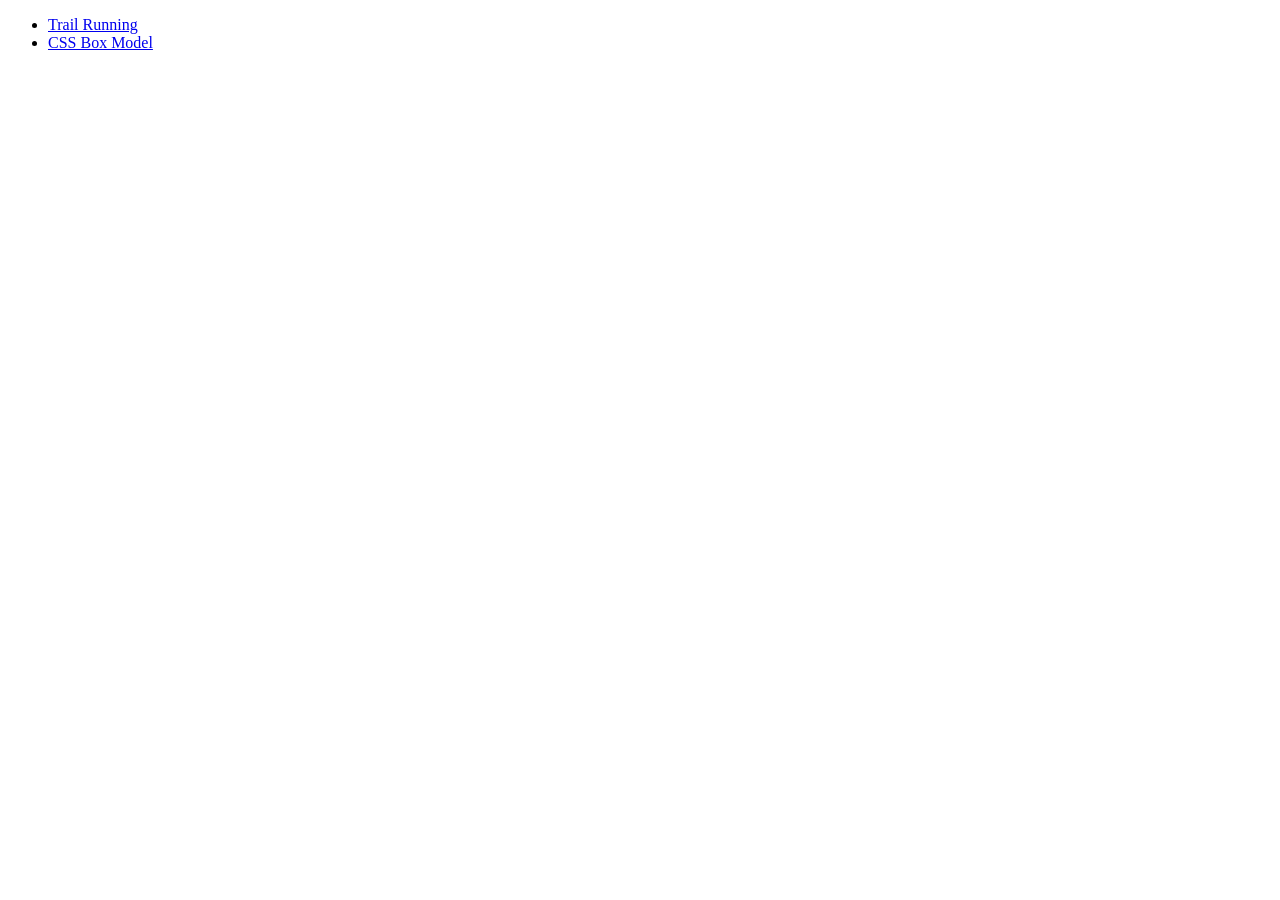
==== index.html @ 0e855c9e "First upload" ====
<!doctype html>
<html lang="en-US">

<head>
<meta charset="UTF-8">

<title>Index</title>

<meta name="description" content="index homepage">
<meta name="keywords" content="index">
<meta name="author" content= "Michelle Chapin">
<meta name="viewport" content="width=device-width, initial-scale=1.0">
</head>

<body>
<ul>
	<li><a href="running.html">Trail Running</a></li>
	<li><a href="box_model.html">CSS Box Model</a></li>
</ul>
</body>
</html>
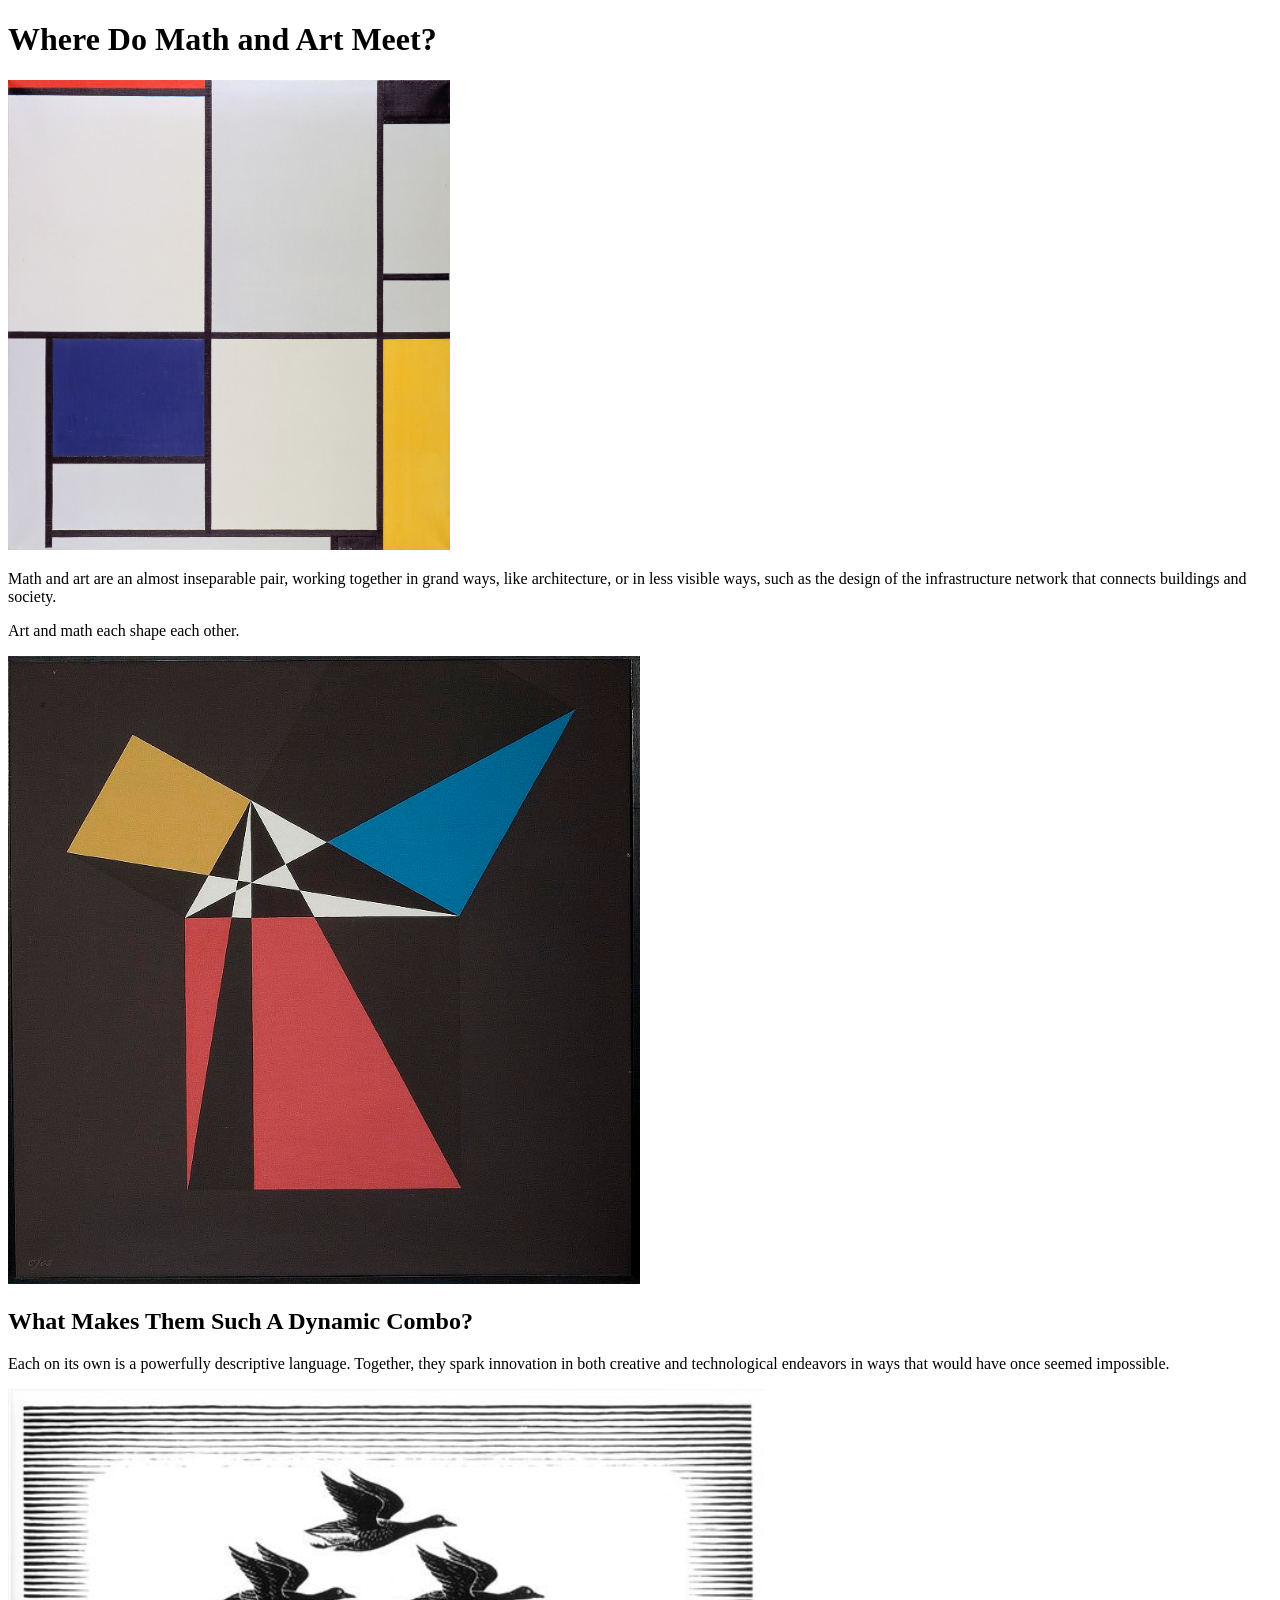
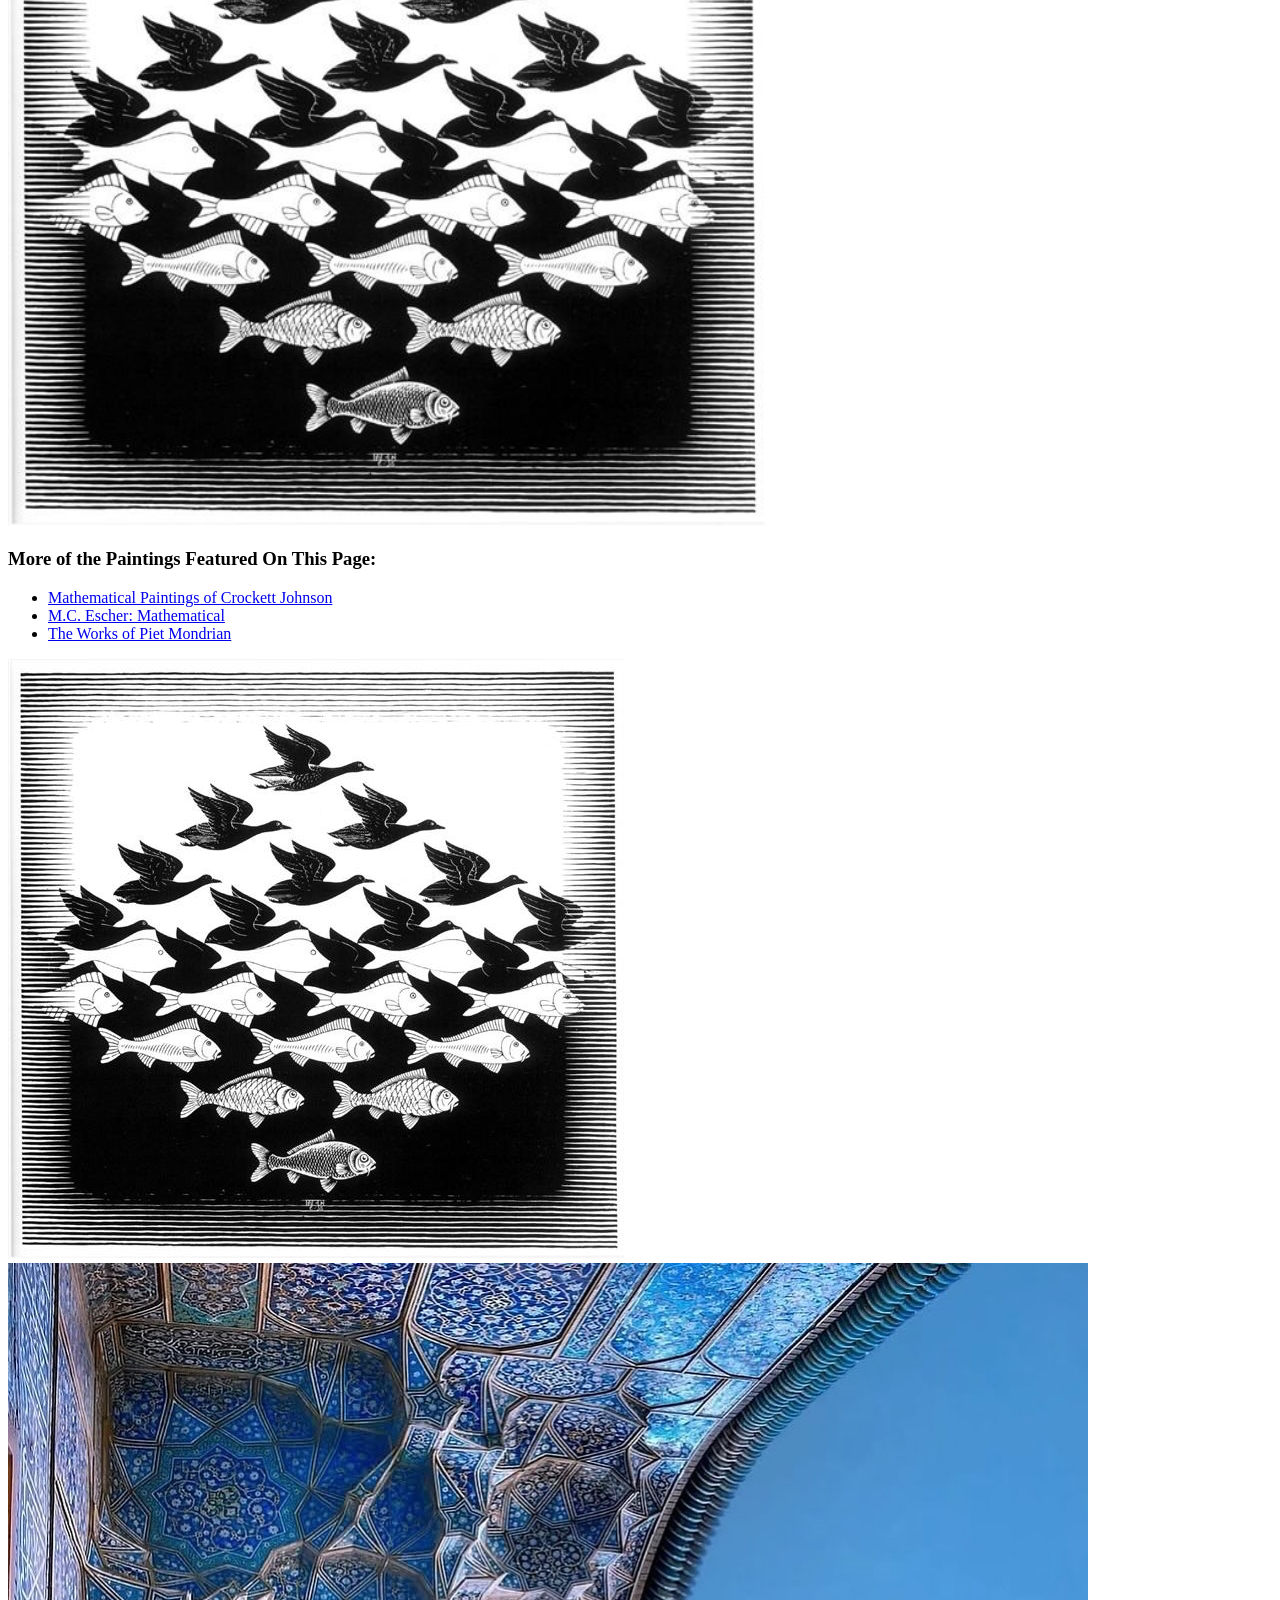
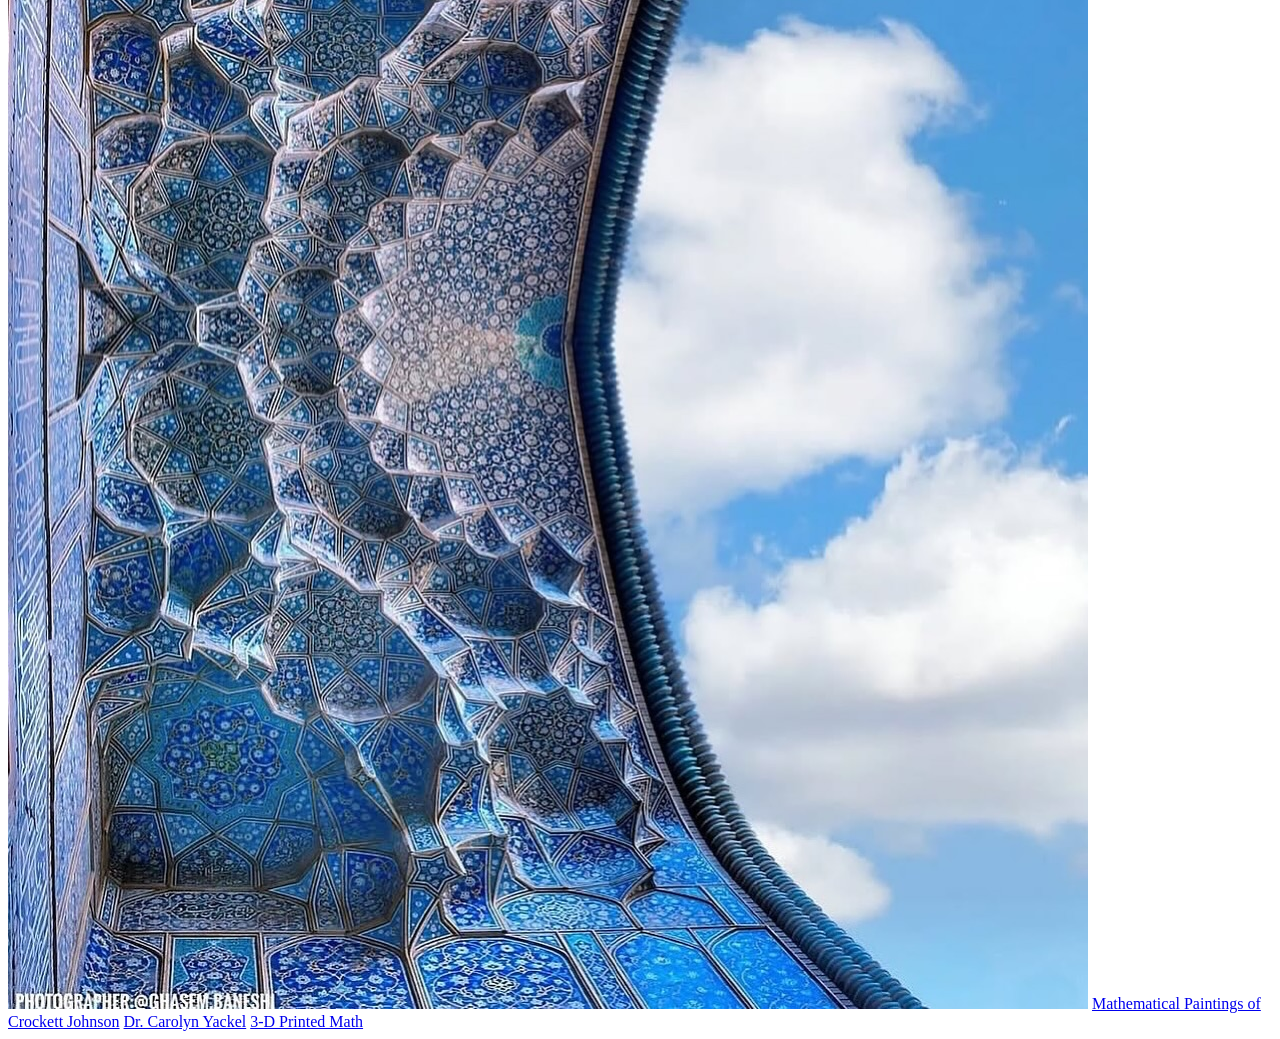
==== commit 34d83e17: "Second upload with index page" ====
--- a/index.html
+++ b/index.html
@@ -4,18 +4,59 @@
 <head>
 <meta charset="UTF-8">
 
-<title>Index</title>
+<title>Math X Art</title>
 
-<meta name="description" content="index homepage">
-<meta name="keywords" content="index">
+<meta name="description" content="A celebration of the intersections of mathematics and art">
+<meta name="keywords" content="math, art, mathematics, Mondrian, Escher, Crockett Johnson">
 <meta name="author" content= "Michelle Chapin">
 <meta name="viewport" content="width=device-width, initial-scale=1.0">
+
+<link rel="stylesheet" href="resources/mathxart_style.css">
 </head>
 
 <body>
+
+<h1>Where Do Math and Art Meet?</h1>
+
+<p class="mondrian">
+<img src="resources/mondrian_tableau1.jpg" width=35% height=35%>
+</p>
+
+<p>
+	Math and art are an almost inseparable pair, working together in grand ways, like architecture, or in less visible ways, such as the design of the infrastructure network that connects buildings and society. 
+</p>
+
+<p>
+	Art and math each shape each other. 
+</p>
+
+<p class="johnson">
+<img src="resources/crockettjohnson_pythagorean.jpg" width=50% height=50%>
+</p>
+
+<h2>What Makes Them Such A Dynamic Combo?</h2>
+
+<p>
+	Each on its own is a powerfully descriptive language. Together, they spark innovation in both creative and technological endeavors in ways that would have once seemed impossible.
+</p>
+
+<img src="resources/escher_skyandwater.jpg" width=60% height=60%>
+
+<h3>More of the Paintings Featured On This Page:</h3>
 <ul>
-	<li><a href="running.html">Trail Running</a></li>
-	<li><a href="box_model.html">CSS Box Model</a></li>
+<li><a href="https://www.si.edu/spotlight/mathematical-paintings-of-crockett-johnson" alt="The Smithsonian Institute's collection of Mathematical Paintings of Crockett Johnson"> Mathematical Paintings of Crockett Johnson</a></li>
+<li><a href="https://mcescher.com/gallery/mathematical/" alt="A gallery of M.C. Escher's mathematical art, from the artist's official website">M.C. Escher: Mathematical</a></li>
+<li><a href="https://www.artforum.com/features/new-math-226435/" alt="A feature in Art Forum called New Math by Jonathan Lasker about the works of Piet Mondrian and the importance to Modern Art">The Works of Piet Mondrian</a></li>
 </ul>
+
+<img src="resources/escher_skyandwater.jpg">
+<img src ="resources/baneshi_fracturedsky.jpg">
+
+<a href="https://www.si.edu/spotlight/mathematical-paintings-of-crockett-johnson" alt="The Smithsonian Institute's collection of Mathematical Paintings of Crockett Johnson"> Mathematical Paintings of Crockett Johnson</a>
+
+<a href="https://den.mercer.edu/mathematics-professor-a-global-leader-in-mathematical-fiber-arts/" alt="Dr. Carolyn Yackel of Mercer University's Math faculty describes her career long curiosity of mathematically derived arts">Dr. Carolyn Yackel</a>
+
+<a href="https://www.mathcuriosity.com/3d-printed-math" alt="A gallery of the math-based models that you can print with a 3-D printer, with links to schematics so you can print your own">3-D Printed Math</a>
+
 </body>
 </html>
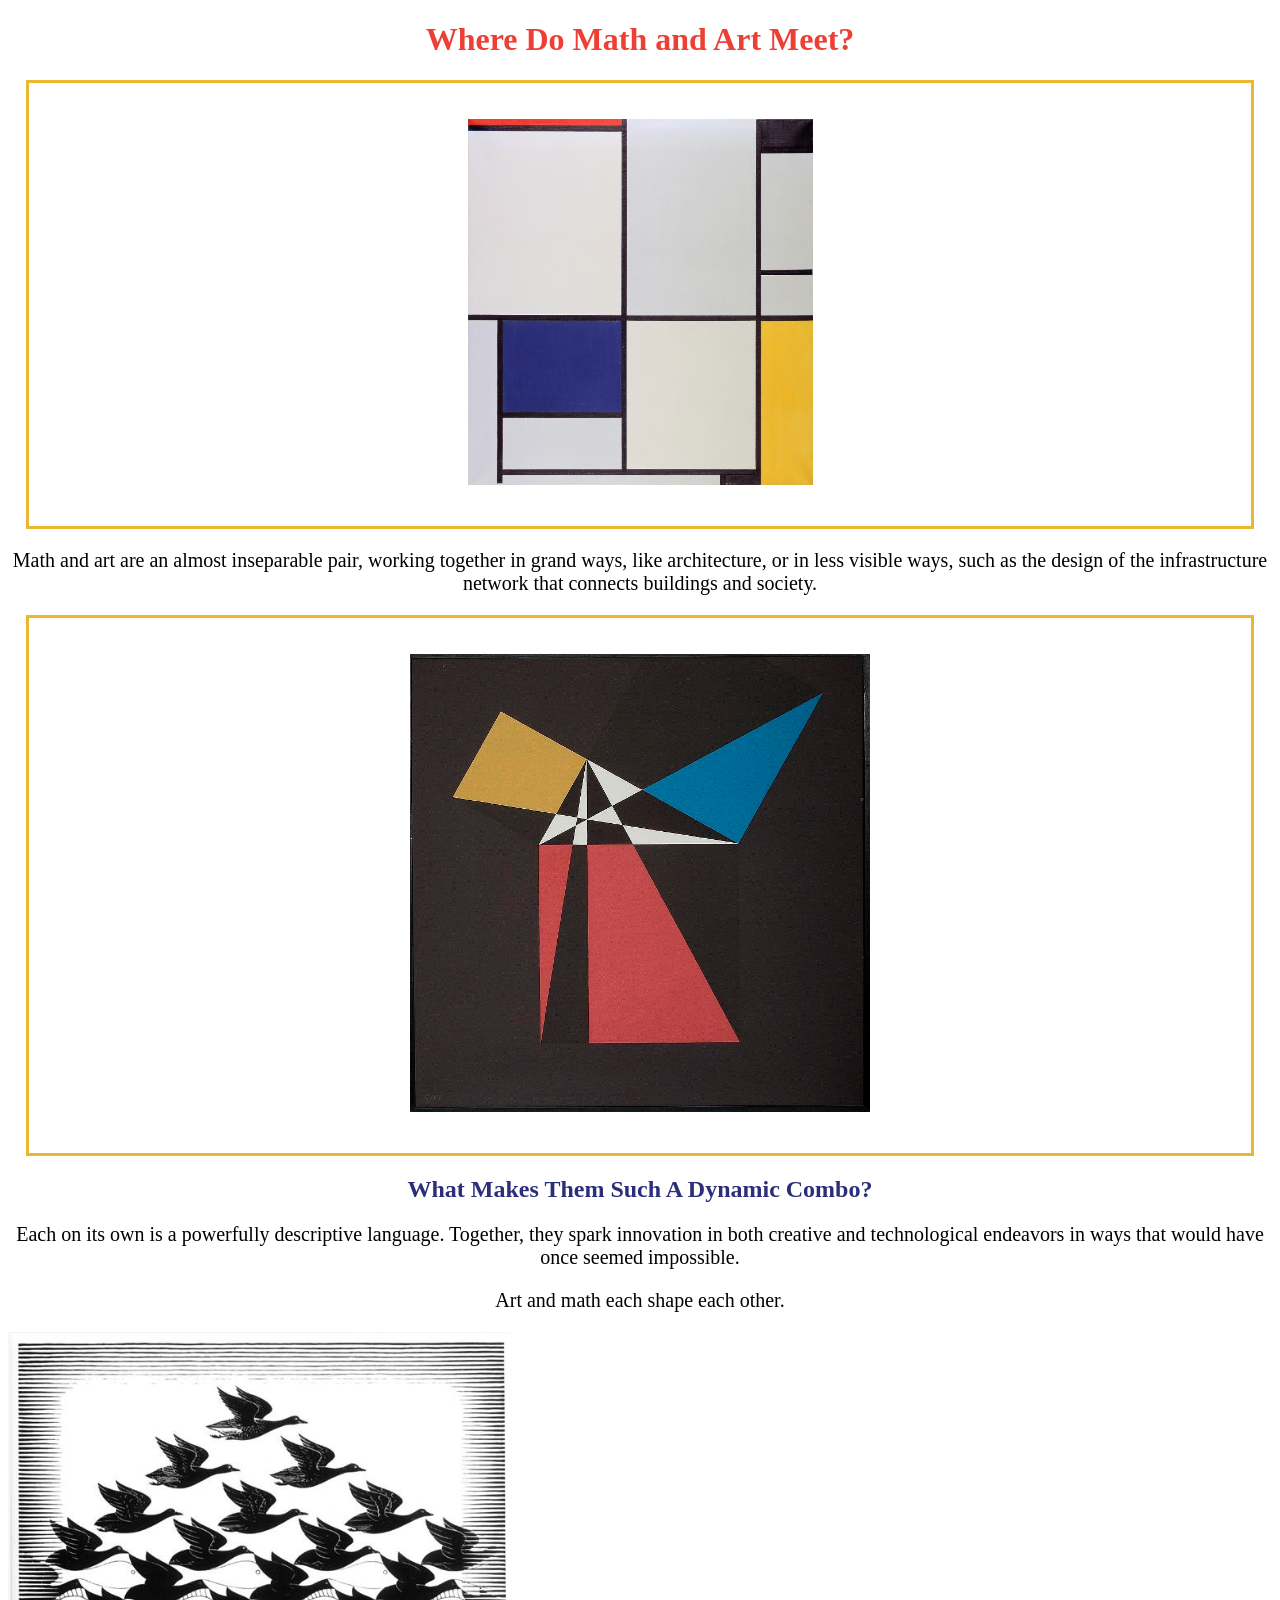
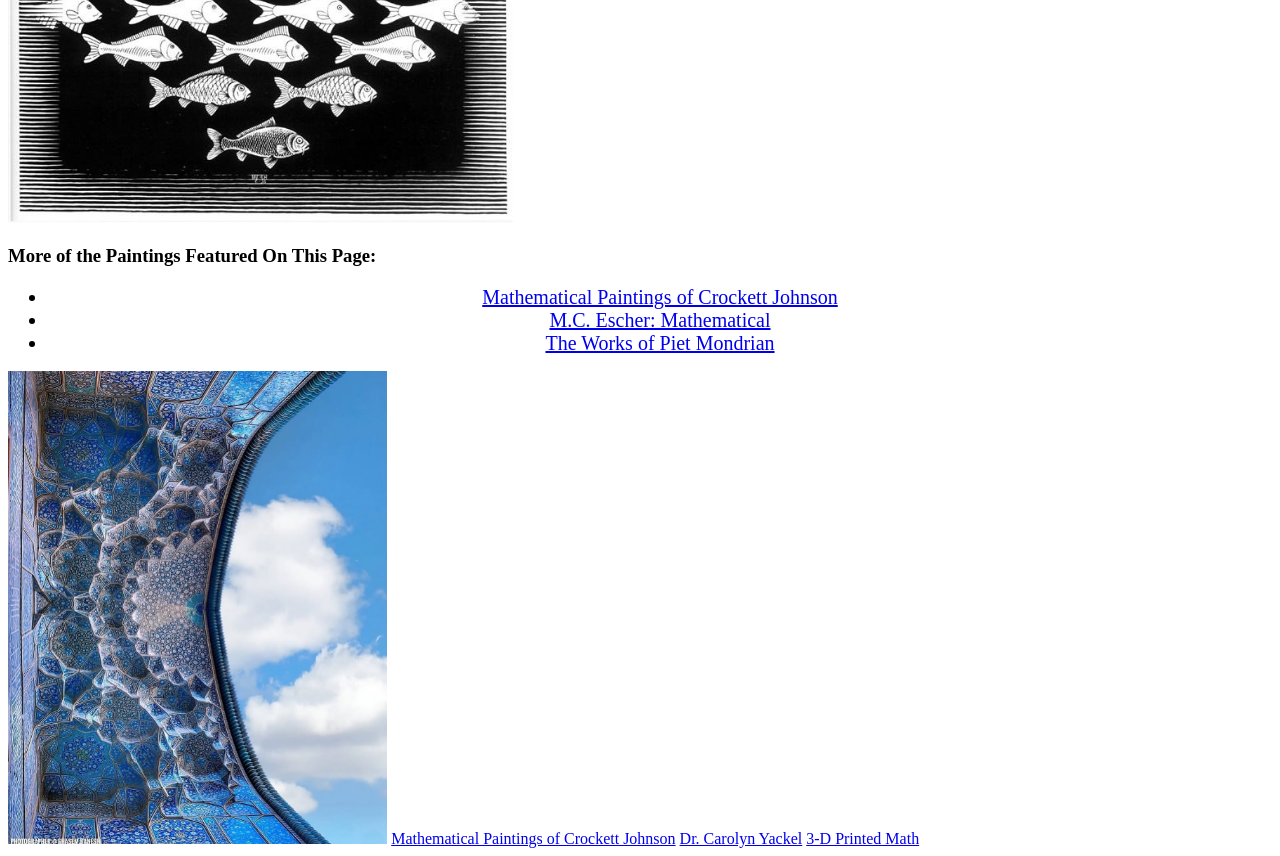
==== commit 57f17958: "Add files via upload" ====
--- a/index.html
+++ b/index.html
@@ -11,7 +11,7 @@
 <meta name="author" content= "Michelle Chapin">
 <meta name="viewport" content="width=device-width, initial-scale=1.0">
 
-<link rel="stylesheet" href="resources/mathxart_style.css">
+<link rel="stylesheet" href="resources/index_style.css">
 </head>
 
 <body>
@@ -19,19 +19,15 @@
 <h1>Where Do Math and Art Meet?</h1>
 
 <p class="mondrian">
-<img src="resources/mondrian_tableau1.jpg" width=35% height=35%>
+<img src="resources/mondrian_tableau1.jpg" width=30% height=30%>
 </p>
 
 <p>
 	Math and art are an almost inseparable pair, working together in grand ways, like architecture, or in less visible ways, such as the design of the infrastructure network that connects buildings and society. 
 </p>
 
-<p>
-	Art and math each shape each other. 
-</p>
-
 <p class="johnson">
-<img src="resources/crockettjohnson_pythagorean.jpg" width=50% height=50%>
+<img src="resources/crockettjohnson_pythagorean.jpg" width=40% height=40%>
 </p>
 
 <h2>What Makes Them Such A Dynamic Combo?</h2>
@@ -40,7 +36,11 @@
 	Each on its own is a powerfully descriptive language. Together, they spark innovation in both creative and technological endeavors in ways that would have once seemed impossible.
 </p>
 
-<img src="resources/escher_skyandwater.jpg" width=60% height=60%>
+<p>
+	Art and math each shape each other. 
+</p>
+
+<img src="resources/escher_skyandwater.jpg" width=40% height=40%>
 
 <h3>More of the Paintings Featured On This Page:</h3>
 <ul>
@@ -49,8 +49,7 @@
 <li><a href="https://www.artforum.com/features/new-math-226435/" alt="A feature in Art Forum called New Math by Jonathan Lasker about the works of Piet Mondrian and the importance to Modern Art">The Works of Piet Mondrian</a></li>
 </ul>
 
-<img src="resources/escher_skyandwater.jpg">
-<img src ="resources/baneshi_fracturedsky.jpg">
+<img src ="resources/baneshi_fracturedsky.jpg" width=30% height=30%>
 
 <a href="https://www.si.edu/spotlight/mathematical-paintings-of-crockett-johnson" alt="The Smithsonian Institute's collection of Mathematical Paintings of Crockett Johnson"> Mathematical Paintings of Crockett Johnson</a>
 
--- a/resources/index_style.css
+++ b/resources/index_style.css
@@ -0,0 +1,37 @@
+/*
+	blue: #2b2f79
+	goldenrod: : #e9b730
+	red: : #ee3f34
+*/
+
+h1  {
+	color: #ee3f34;
+	text-align: center;
+	font-style: bold;
+}
+
+h2 {
+	color: #2b2f79;
+	text-align: center;
+}
+
+p.mondrian, p.johnson {
+	text-align: center;
+	padding: 36px;
+	margin: 18px;
+	border-style: solid;
+	border-color: #e9b730;
+}
+
+p, li {
+	font-size: 1.25em;
+}
+
+p {
+	text-align: center;
+}
+
+ul, li {
+	text-align: center;
+	list-style-position: center;
+}
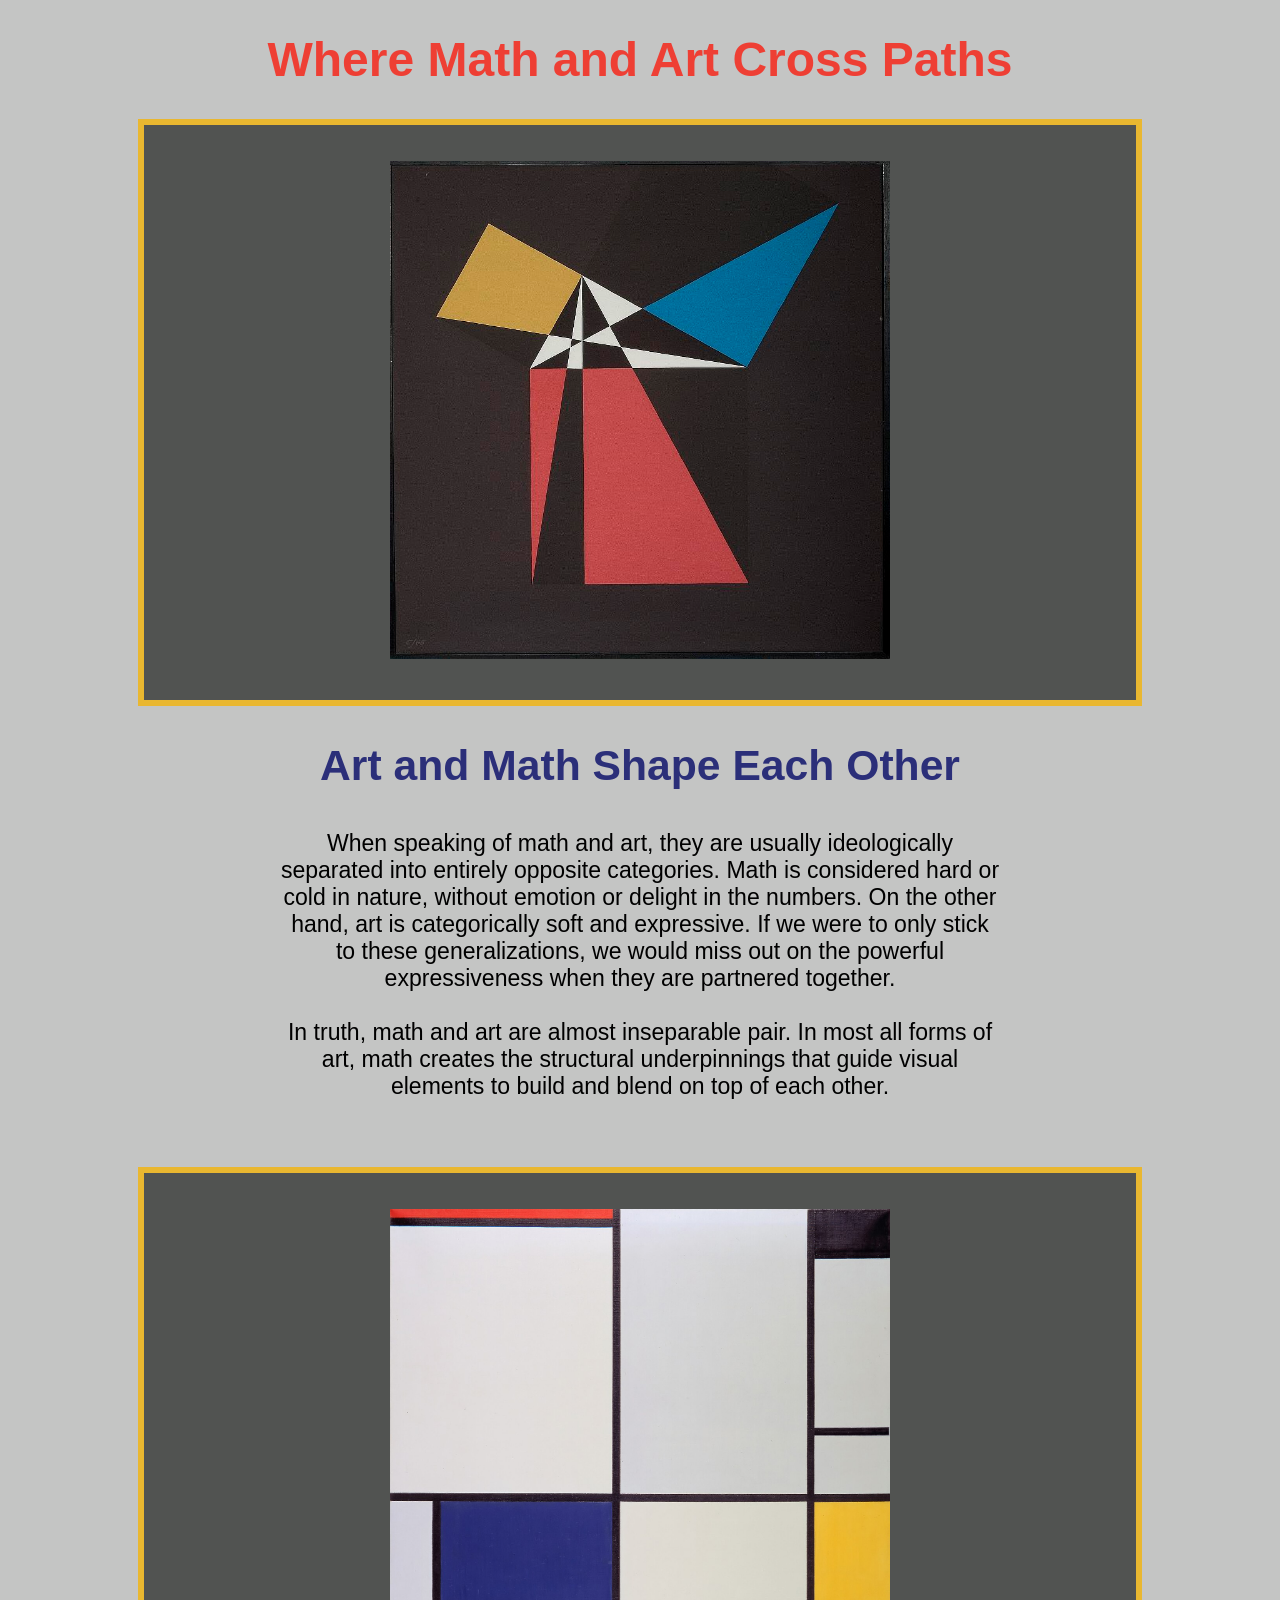
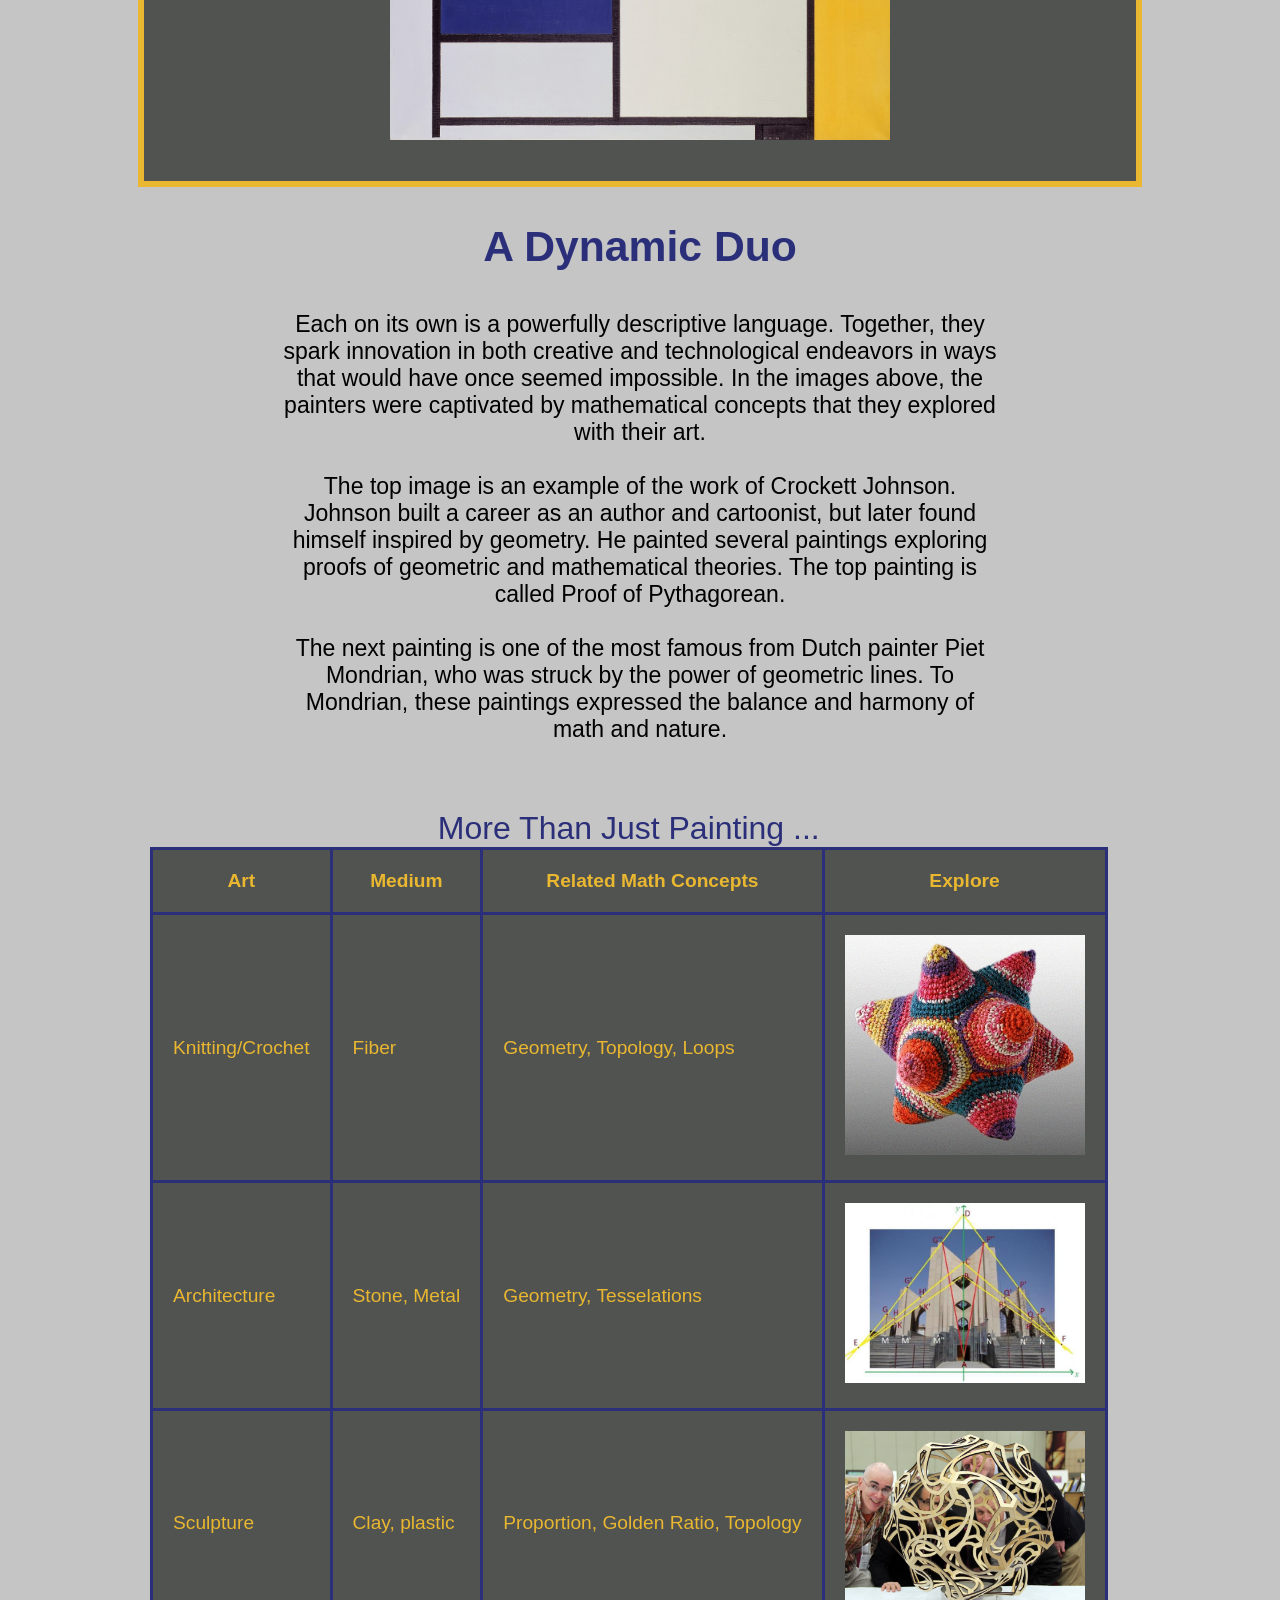
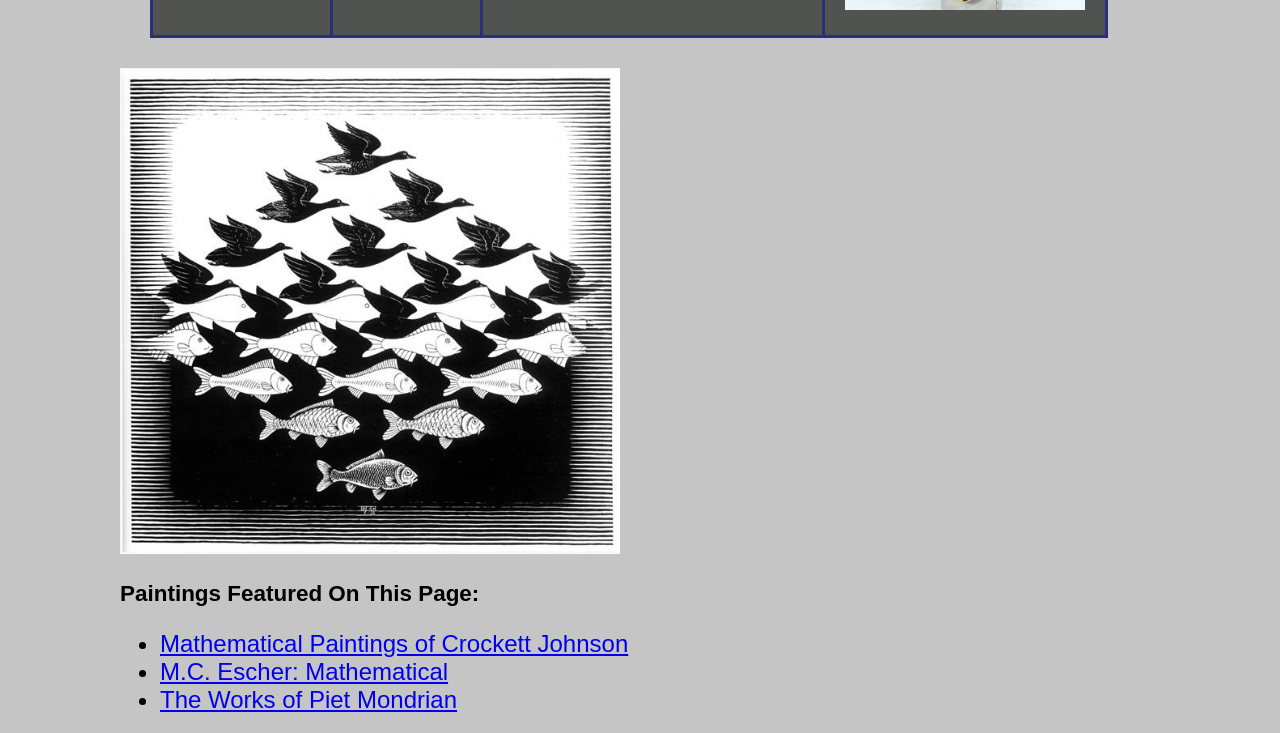
==== commit 018c39b9: "Add files via upload" ====
--- a/index.html
+++ b/index.html
@@ -16,46 +16,79 @@
 
 <body>
 
-<h1>Where Do Math and Art Meet?</h1>
+<h1>Where Math and Art Cross Paths</h1>
+
+<p class="johnson">
+	<img src="resources/crockettjohnson_pythagorean.jpg" alt='Author and artist Crockett Johnson painted a series of works based on mathematical concepts' width=500>
+</p>
+
+<h2>Art and Math Shape Each Other</h2>
+
+<p class="text">
+	When speaking of math and art, they are usually ideologically separated into entirely opposite categories. Math is considered hard or cold in nature, without emotion or delight in the numbers. On the other hand, art is categorically soft and expressive. If we were to only stick to these generalizations, we would miss out on the powerful expressiveness when they are partnered together. 
+	<br>
+	<br>
+	In truth, math and art are almost inseparable pair. In most all forms of art, math creates the structural underpinnings that guide visual elements to build and blend on top of each other.
+	<br>
+	<br>
+</p>
 
 <p class="mondrian">
-<img src="resources/mondrian_tableau1.jpg" width=30% height=30%>
+	<img src="resources/mondrian_tableau1.jpg" alt='Tableau by artist Piet Mondrian, famous for minimalistic but bold imagery with geometric lines, 90 degree angles, and primary colors' width=500>
 </p>
 
-<p>
-	Math and art are an almost inseparable pair, working together in grand ways, like architecture, or in less visible ways, such as the design of the infrastructure network that connects buildings and society. 
+<h2>A Dynamic Duo</h2>
+
+<p class="text">
+	Each on its own is a powerfully descriptive language. Together, they spark innovation in both creative and technological endeavors in ways that would have once seemed impossible. In the images above, the painters were captivated by mathematical concepts that they explored with their art.
+	<br>
+	<br>
+	The top image is an example of the work of Crockett Johnson. Johnson built a career as an author and cartoonist, but later found himself inspired by geometry. He painted several paintings exploring proofs of geometric and mathematical theories. The top painting is called Proof of Pythagorean. 
+	<br>
+	<br>
+	The next painting is one of the most famous from Dutch painter Piet Mondrian, who was struck by the power of geometric lines. To Mondrian, these paintings expressed the balance and harmony of math and nature.
+	<br>
+	<br>
 </p>
 
-<p class="johnson">
-<img src="resources/crockettjohnson_pythagorean.jpg" width=40% height=40%>
-</p>
 
-<h2>What Makes Them Such A Dynamic Combo?</h2>
+<table>
+	<caption>More Than Just Painting ... </caption>
+	<tr>
+	<th>Art</th>
+	<th>Medium</th>
+	<th>Related Math Concepts</th>
+	<th>Explore</th>
+	</tr>
+	<tr>
+	<td>Knitting/Crochet</td>
+	<td>Fiber</td>
+	<td>Geometry, Topology, Loops</td>
+	<td><a href="https://den.mercer.edu/mathematics-professor-a-global-leader-in-mathematical-fiber-arts/"><img src="resources/dodecahedron-crochet.jpg" alt="A colorful crocheted dodecahedron" width=240></a></td>
+	</tr>
+	<tr>
+	<td>Architecture</td>
+	<td>Stone, Metal</td>
+	<td>Geometry, Tesselations</td>
+	<td><a href="https://parametric-architecture.com/mathematics-of-modern-architecture/?srsltid=AU7gw4VZaZb2_8jr4nfqd13FDCJE-5iDgmsHKRipM9d5qsqzdNslo9f7#google_vignette" ><img src="resources/maths.jpg" alt="An image of a building overlaid with lines showing its geometric properties" width=240></a></td>
+	</tr>
+	<tr>
+	<td>Sculpture</td>
+	<td>Clay, plastic</td>
+	<td>Proportion, Golden Ratio, Topology</td>
+	<td><a href="https://www.snexplores.org/article/math-is-muse-for-these-artists"><img src="resources/whimsy-GeorgeHart.jpg" alt="An image of geometric figures sculpted to life" width=240></a></td>
+	</tr>
+</table>
 
-<p>
-	Each on its own is a powerfully descriptive language. Together, they spark innovation in both creative and technological endeavors in ways that would have once seemed impossible.
-</p>
+<img src="resources/escher_skyandwater.jpg" alt="An image of a famous tesselation from artist M.C. Escher" width=500>
 
-<p>
-	Art and math each shape each other. 
-</p>
-
-<img src="resources/escher_skyandwater.jpg" width=40% height=40%>
-
-<h3>More of the Paintings Featured On This Page:</h3>
+<h3>Paintings Featured On This Page:</h3>
 <ul>
-<li><a href="https://www.si.edu/spotlight/mathematical-paintings-of-crockett-johnson" alt="The Smithsonian Institute's collection of Mathematical Paintings of Crockett Johnson"> Mathematical Paintings of Crockett Johnson</a></li>
-<li><a href="https://mcescher.com/gallery/mathematical/" alt="A gallery of M.C. Escher's mathematical art, from the artist's official website">M.C. Escher: Mathematical</a></li>
-<li><a href="https://www.artforum.com/features/new-math-226435/" alt="A feature in Art Forum called New Math by Jonathan Lasker about the works of Piet Mondrian and the importance to Modern Art">The Works of Piet Mondrian</a></li>
+<li><a href="https://www.si.edu/spotlight/mathematical-paintings-of-crockett-johnson"> Mathematical Paintings of Crockett Johnson</a></li>
+<li><a href="https://mcescher.com/gallery/mathematical/">M.C. Escher: Mathematical</a></li>
+<li><a href="https://www.artforum.com/features/new-math-226435/">The Works of Piet Mondrian</a></li>
 </ul>
 
-<img src ="resources/baneshi_fracturedsky.jpg" width=30% height=30%>
-
-<a href="https://www.si.edu/spotlight/mathematical-paintings-of-crockett-johnson" alt="The Smithsonian Institute's collection of Mathematical Paintings of Crockett Johnson"> Mathematical Paintings of Crockett Johnson</a>
-
-<a href="https://den.mercer.edu/mathematics-professor-a-global-leader-in-mathematical-fiber-arts/" alt="Dr. Carolyn Yackel of Mercer University's Math faculty describes her career long curiosity of mathematically derived arts">Dr. Carolyn Yackel</a>
-
-<a href="https://www.mathcuriosity.com/3d-printed-math" alt="A gallery of the math-based models that you can print with a 3-D printer, with links to schematics so you can print your own">3-D Printed Math</a>
 
 </body>
 </html>
--- a/resources/index_style.css
+++ b/resources/index_style.css
@@ -1,4 +1,5 @@
 /*
+	Colors sampled from mondrian_tableau1.jpg:
 	blue: #2b2f79
 	goldenrod: : #e9b730
 	red: : #ee3f34
@@ -8,30 +9,60 @@
 	color: #ee3f34;
 	text-align: center;
 	font-style: bold;
+	font-size: 36pt;
 }
 
 h2 {
 	color: #2b2f79;
 	text-align: center;
+	font-style: bold;
+	font-size: 32pt;
+}
+caption {
+	color: #2b2f79;
+	font-size: 24pt;
+	font-style: bold;
+}
+
+body {
+	background-color: #C4C5C4;
+	font-family: sans-serif;
+	font-size: 1.2em;
+	margin-left: 120px;
+	margin-right: 120px;
+
 }
 
 p.mondrian, p.johnson {
 	text-align: center;
 	padding: 36px;
 	margin: 18px;
+	background-color: #515351;
 	border-style: solid;
+	border-width: 6px;
 	border-color: #e9b730;
 }
 
-p, li {
+p.text {
+	font-size: 1.2em;
+	text-align: center;
+	padding-left: 120px;
+	padding-right: 120px;
+	margin: 40px;
+}
+
+li {
 	font-size: 1.25em;
 }
 
-p {
-	text-align: center;
-}
 
-ul, li {
-	text-align: center;
-	list-style-position: center;
+table, th, td {
+	margin:30px;
+	padding: 20px;
+	border-style: solid;
+	border-color: #2b2f79;
+	border-width: 3px;
+	border-collapse: collapse;
+	color: #e9b730;
+	background-color: #515351;
 }
